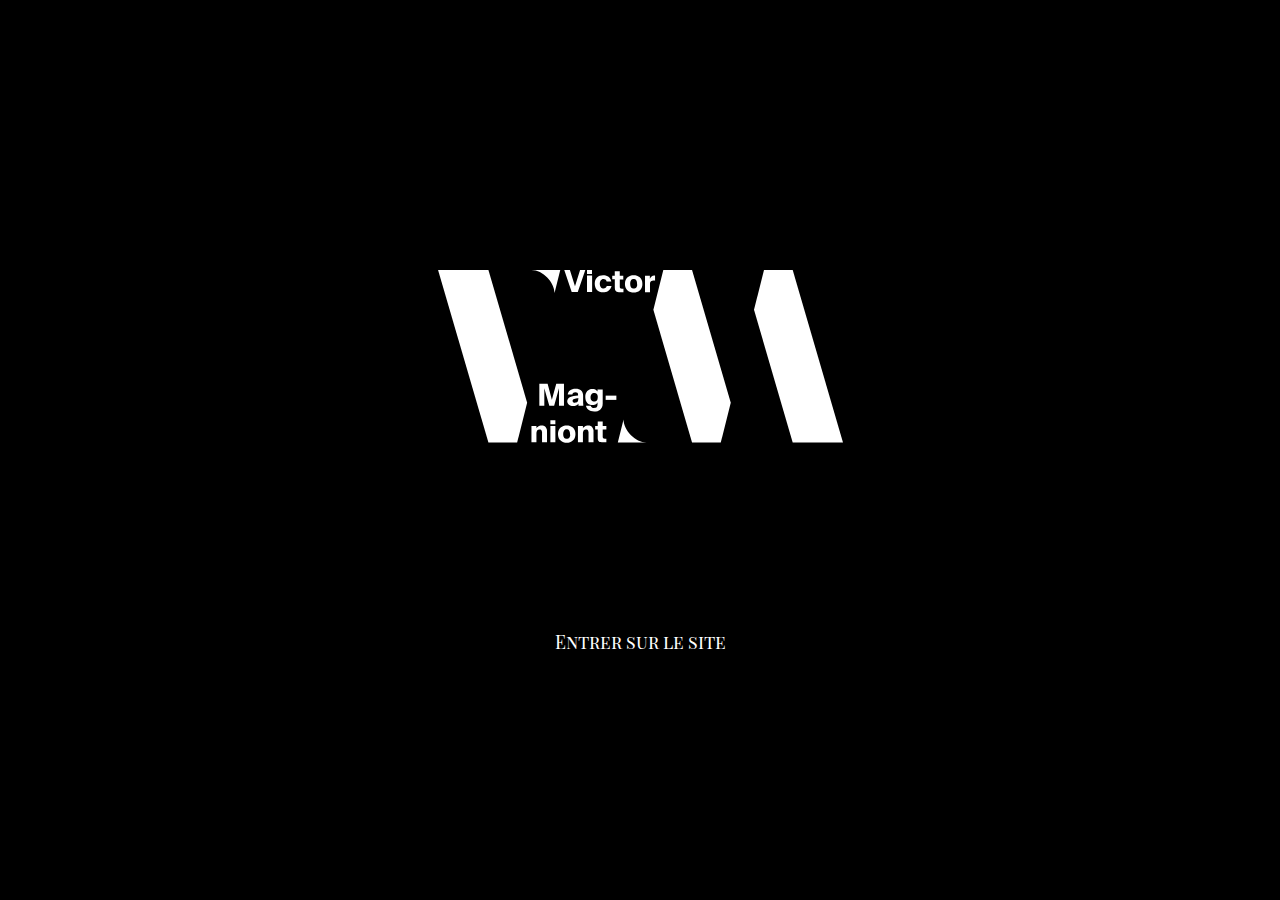
==== index.html @ f8dacf34 "FIrst summit" ====
<!DOCTYPE html>
<html>

  <head>
    <meta charset="UTF-8" />
    <title>Victor Magniont</title>
    <link rel="stylesheet" href="styles/main.css" />
    <link rel="stylesheet" href="styles/typo.css" />
    <link rel="stylesheet" href="styles/animation.css" />
    <link href="https://fonts.googleapis.com/css?family=Chivo:700" rel="stylesheet">
    <link href="https://fonts.googleapis.com/css?family=Playfair+Display+SC" rel="stylesheet">
  </head>

<body id=homebody>

  <svg version="1.1" id="logoanimate" xmlns="http://www.w3.org/2000/svg" xmlns:xlink="http://www.w3.org/1999/xlink" x="0px"
  	 y="0px" viewBox="0 72.5 960 409.4" style="enable-background:new 0 72.5 960 409.4;" xml:space="preserve">
  <style type="text/css">
  	.st0{fill:#FFFFFF;}
  </style>
  <g id="text">
  	<g id="XMLID_162_">
  		<g id="XMLID_38_">
  			<path id="XMLID_41_" class="st0" d="M336.8,72.5l-12.1,38.4l-12.1-38.4h-13.3l17.6,52.2h14.4l17.9-52.2H336.8z"/>
  			<path id="XMLID_45_" class="st0" d="M353.2,72.5v9.5h11.8v-9.5H353.2z M353.2,85.8v38.9h12.1V85.8H353.2z"/>
  			<path id="XMLID_58_" class="st0" d="M400,110.3c-0.6,1.7-1.2,3.2-2.6,4.3s-3.2,1.7-5.2,1.7c-1.2,0-2-0.3-3.2-0.6
  				c-1.2-0.3-2-1.2-2.6-2c-0.9-0.9-1.4-2-2-3.5c-0.6-1.4-0.9-3.2-0.9-5.2c0-2,0.3-3.8,0.9-5.2c0.6-1.4,1.2-2.6,2-3.5
  				c0.9-0.9,1.7-1.4,2.6-2c0.9-0.3,2-0.6,3.2-0.6c1.7,0,3.2,0.6,4.6,1.4c1.4,0.9,2.3,2.6,2.9,4.9h11c-0.6-2.9-1.4-5.5-2.9-7.2
  				c-1.4-2-2.9-3.5-4.6-4.6c-1.7-1.2-3.8-2-5.8-2.6s-4-0.9-6.1-0.9c-2.9,0-5.5,0.6-8.1,1.4c-2.3,0.9-4.6,2.3-6.3,4
  				c-1.7,1.7-3.2,4-4,6.3c-0.9,2.6-1.4,5.2-1.4,8.4c0,3.2,0.6,5.8,1.4,8.4c0.9,2.6,2,4.6,3.8,6.6c1.7,1.7,3.8,3.2,6.3,4.3
  				c2.6,0.9,5.2,1.4,8.4,1.4c2,0,4-0.3,6.1-0.9s4-1.4,5.8-2.6c1.7-1.2,3.5-2.9,4.9-4.6c1.4-2,2.3-4.3,3.2-7.2H400V110.3z"/>
  			<path id="XMLID_60_" class="st0" d="M439.2,94.5v-8.4h-8.4V75.4H419v10.7H413v8.4h6.1v19.6c0,2.3,0.3,4,0.6,5.5
  				c0.3,1.4,1.2,2.6,2.3,3.5c0.9,0.9,2.3,1.4,4,1.7c1.7,0.3,3.8,0.6,6.1,0.6h7.5v-8.7h-3.5c-2,0-3.5-0.3-4-0.9
  				c-0.9-0.6-1.2-1.7-1.2-3.5V95.1h8.4V94.5z"/>
  			<path id="XMLID_62_" class="st0" d="M482.8,96.2c-1.2-2.6-2.6-4.6-4.6-6.3c-2-1.7-4-2.9-6.6-3.8c-2.6-0.9-5.2-1.2-7.8-1.2
  				c-2.6,0-5.2,0.3-7.8,1.2c-2.6,0.9-4.6,2-6.6,3.8c-2,1.7-3.5,3.8-4.6,6.3c-1.2,2.6-1.7,5.5-1.7,9.2c0,3.5,0.6,6.6,1.7,9.2
  				c1.2,2.6,2.6,4.6,4.6,6.3c2,1.7,4,2.9,6.6,3.8s5.2,1.2,7.8,1.2c2.6,0,5.2-0.3,7.8-1.2c2.6-0.9,4.6-2,6.6-3.8
  				c2-1.7,3.5-3.8,4.6-6.3c1.2-2.6,1.7-5.5,1.7-9.2S483.9,98.5,482.8,96.2z M471.8,110.3c-0.6,1.4-0.9,2.6-1.7,3.5
  				c-0.9,0.9-1.7,1.4-2.6,2c-1.2,0.3-2.3,0.6-3.5,0.6c-1.2,0-2.3-0.3-3.5-0.6c-1.2-0.3-2-1.2-2.6-2c-0.9-0.9-1.4-2-1.7-3.5
  				c-0.3-1.4-0.6-3.2-0.6-5.2c0-2,0.3-3.8,0.6-5.2c0.6-1.4,1.2-2.6,1.7-3.5c0.6-0.9,1.7-1.4,2.6-2c1.2-0.3,2-0.6,3.2-0.6
  				c1.2,0,2.3,0.3,3.2,0.6c1.2,0.3,2,0.9,2.6,2c0.6,1.2,1.4,2,1.7,3.5c0.3,1.4,0.6,3.2,0.6,5.2C472.4,107.2,472.1,108.9,471.8,110.3
  				z"/>
  			<path id="XMLID_65_" class="st0" d="M513.7,85.5h-0.9c-2.9,0-4.9,0.9-6.6,2.3c-1.7,1.4-2.9,3.2-4,5.5v-7.2h-11.5v38.9h11.8v-19.6
  				c0-3.2,0.9-5.2,2.3-6.3c1.4-1.2,3.8-1.7,6.6-1.7c0.6,0,1.2,0,1.4,0c0.6,0,1.2,0,1.7,0.3V86.1C514.2,85.5,514,85.5,513.7,85.5z"/>
  		</g>
  		<g id="XMLID_48_">
  			<path id="XMLID_49_" class="st0" d="M280.3,342.3l-10.4,37.5l-10.1-37.5h-19.6v52.2H252v-41.8l11.8,41.8h11.5l11.5-41.8v41.8
  				h11.8v-52.2H280.3z"/>
  			<path id="XMLID_68_" class="st0" d="M344.3,391.4c0-1.2-0.3-2.6-0.3-4s0-2.9,0-4.3v-4v-8.4c0-2.9-0.3-5.5-1.2-7.5
  				c-0.9-2-1.7-3.8-3.5-5.2c-1.4-1.4-3.5-2.3-5.5-2.9c-2.3-0.6-4.6-0.9-7.5-0.9c-2.9,0-5.5,0.3-7.8,1.2c-2.3,0.9-4.3,1.7-5.8,2.9
  				c-1.7,1.2-2.9,2.9-3.8,4.3c-0.9,1.7-1.4,3.5-1.4,5.2h11c0.3-1.7,0.9-3.2,2.3-4.3c1.2-0.9,2.9-1.4,4.6-1.4c2.3,0,3.8,0.6,4.9,1.4
  				c1.2,0.9,1.7,2.6,1.7,4.9v1.4c-3.8,0.3-7.2,0.9-10.4,1.2c-3.2,0.6-5.8,1.4-8.1,2.6c-2.3,1.2-4,2.3-5.2,4c-1.2,1.7-2,3.8-2,6.1
  				c0,1.7,0.3,3.5,1.2,4.6c0.6,1.4,1.7,2.6,2.9,3.5c1.2,0.9,2.6,1.7,4.3,2.3c1.7,0.6,3.5,0.9,5.2,0.9c2.9,0,5.2-0.3,7.5-1.2
  				c2.3-0.9,4-2.3,5.5-4.3v4.6h11.5C344.6,393.7,344.3,392.5,344.3,391.4z M332.5,378.1c0,1.7-0.3,3.2-0.6,4.3
  				c-0.3,1.2-1.2,2-1.7,2.9c-0.9,0.6-1.7,1.2-2.6,1.4c-0.9,0.3-2,0.3-3.2,0.3c-1.4,0-2.9-0.3-4-1.2c-1.2-0.9-1.4-1.7-1.4-3.2
  				c0-0.9,0.3-1.7,0.9-2.6c0.6-0.6,1.7-1.2,2.9-1.7c1.2-0.6,2.6-0.9,4.3-1.2c1.7-0.3,3.8-0.6,5.8-0.6v1.4H332.5z"/>
  			<path id="XMLID_71_" class="st0" d="M378.1,355.6v5.2c-0.6-1.2-1.4-2-2.3-2.9c-0.9-0.9-2-1.4-2.9-2c-1.2-0.6-2.3-0.9-3.5-1.2
  				c-1.2-0.3-2.3-0.3-3.2-0.3c-2.6,0-4.9,0.3-6.9,1.2c-2,0.9-3.8,2-5.5,3.8c-1.4,1.7-2.6,3.8-3.5,6.1c-0.9,2.3-1.2,5.2-1.2,8.1
  				c0,2.9,0.6,5.8,1.2,8.1c0.9,2.3,2,4.3,3.5,6.1c1.4,1.7,3.2,2.9,5.5,3.8c2,0.9,4.3,1.2,6.9,1.2c1.2,0,2.3,0,3.2-0.3
  				c1.2-0.3,2.3-0.6,3.5-1.2c1.2-0.6,2-1.2,2.9-2c0.9-0.9,1.7-1.7,2.3-2.6v4.6c0,2.6-0.6,4.6-1.7,6.1c-1.2,1.4-3.5,2-6.3,2
  				c-2.3,0-4-0.3-5.2-1.2c-1.4-0.9-2.3-2-2.9-3.8h-11.3c0.3,1.7,0.9,3.5,2,5.2c1.2,1.7,2.3,3.2,4,4.3c1.7,1.2,3.8,2.3,5.8,2.9
  				c2,0.6,4.9,1.2,7.8,1.2c2.6,0,5.2-0.3,7.8-0.9c2.3-0.6,4.6-1.7,6.3-3.2c1.7-1.4,3.2-3.5,4.3-5.8c1.2-2.3,1.7-5.5,1.7-8.9v-33.5
  				L378.1,355.6L378.1,355.6z M378.1,378.7c-0.6,1.2-1.2,2.3-1.7,3.2c-0.9,0.9-1.7,1.4-2.6,1.7c-1.2,0.3-2.3,0.6-3.5,0.6
  				c-1.2,0-2.3-0.3-3.5-0.6c-1.2-0.3-2-0.9-2.6-1.7c-0.9-0.9-1.4-2-2-3.2c-0.6-1.2-0.6-2.9-0.6-4.6c0-1.7,0.3-3.2,0.6-4.3
  				c0.6-1.2,1.2-2.3,2-3.2c0.9-0.9,1.7-1.4,2.6-1.7c1.2-0.3,2.3-0.6,3.5-0.6c1.2,0,2.3,0.3,3.5,0.6c1.2,0.3,2,0.9,2.6,1.7
  				c0.9,0.9,1.4,1.7,1.7,2.9c0.6,1.2,0.6,2.9,0.6,4.9C378.6,375.8,378.3,377.2,378.1,378.7z"/>
  			<path id="XMLID_74_" class="st0" d="M397.4,370.3v10.1h25.4v-10.1H397.4z"/>
  			<path id="XMLID_76_" class="st0" d="M258,450.8c-0.6-2-1.2-3.8-2.3-5.2s-2.3-2.3-4-3.2c-1.7-0.9-3.8-1.2-6.3-1.2
  				c-1.4,0-2.9,0.3-4.3,0.6c-1.2,0.3-2.3,0.9-3.5,1.4c-0.9,0.6-2,1.2-2.6,2c-0.6,0.9-1.4,1.4-1.7,2.3v-5.2h-11.8v38.7h11.8v-19.9
  				c0-3.8,0.6-6.3,1.7-8.1c1.2-1.7,2.9-2.6,5.5-2.6c1.4,0,2.6,0.3,3.5,0.9c0.9,0.6,1.4,1.2,1.7,2.3c0.3,0.9,0.6,2,0.9,3.2
  				c0,1.2,0,2.6,0,4v20.2h11.8v-23.4C258.6,455.1,258.3,452.8,258,450.8z"/>
  			<path id="XMLID_88_" class="st0" d="M266.4,428.9v9.5h11.8v-9.5H266.4z M266.4,442.1v38.7h11.8v-38.7H266.4z"/>
  			<path id="XMLID_91_" class="st0" d="M324.1,452.2c-1.2-2.6-2.6-4.6-4.6-6.3c-2-1.7-4-2.9-6.6-3.8s-5.2-1.2-7.8-1.2
  				c-2.6,0-5.2,0.3-7.8,1.2c-2.6,0.9-4.6,2-6.6,3.8c-2,1.7-3.5,3.8-4.6,6.3c-1.2,2.6-1.7,5.5-1.7,9.2c0,3.5,0.6,6.6,1.7,9.2
  				c1.2,2.6,2.6,4.6,4.6,6.3c2,1.7,4,2.9,6.6,3.8c2.6,0.9,5.2,1.2,7.8,1.2c2.6,0,5.2-0.3,7.8-1.2c2.6-0.9,4.6-2,6.6-3.8
  				c2-1.7,3.5-3.8,4.6-6.3c1.2-2.6,1.7-5.5,1.7-9.2C325.8,458,325.3,454.8,324.1,452.2z M312.9,466.7c-0.6,1.4-0.9,2.6-1.7,3.5
  				s-1.7,1.4-2.6,2c-1.2,0.3-2.3,0.6-3.5,0.6c-1.2,0-2.3-0.3-3.5-0.6c-1.2-0.3-2-1.2-2.6-2c-0.6-0.9-1.4-2-1.7-3.5s-0.6-3.2-0.6-5.2
  				c0-2,0.3-3.8,0.6-5.2c0.6-1.4,1.2-2.6,1.7-3.5c0.6-0.9,1.7-1.4,2.6-2c1.2-0.3,2-0.6,3.2-0.6s2.3,0.3,3.2,0.6c1.2,0.3,2,1.2,2.6,2
  				c0.6,0.9,1.4,2,1.7,3.5c0.3,1.4,0.6,3.2,0.6,5.2C313.7,463.5,313.4,465.2,312.9,466.7z"/>
  			<path id="XMLID_94_" class="st0" d="M368.2,450.8c-0.6-2-1.2-3.8-2.3-5.2s-2.3-2.3-4-3.2c-1.7-0.9-3.8-1.2-6.3-1.2
  				c-1.4,0-2.9,0.3-4.3,0.6c-1.4,0.3-2.3,0.9-3.5,1.4c-0.9,0.6-2,1.2-2.6,2c-0.9,0.9-1.4,1.4-1.7,2.3v-5.2h-11.8v38.7h11.8v-19.9
  				c0-3.8,0.6-6.3,1.7-8.1c1.2-1.7,2.9-2.6,5.5-2.6c1.4,0,2.6,0.3,3.5,0.9c0.9,0.6,1.4,1.2,1.7,2.3c0.3,0.9,0.6,2,0.9,3.2
  				c0,1.2,0,2.6,0,4v20.2h11.8v-23.4C368.8,455.1,368.8,452.8,368.2,450.8z"/>
  			<path id="XMLID_134_" class="st0" d="M399.1,450.5v-8.4h-8.7v-10.7h-11.8v10.7h-6.1v8.4h6.1v19.6c0,2.3,0.3,4,0.6,5.5
  				s1.2,2.6,2.3,3.2c0.9,0.9,2.3,1.4,4,1.7c1.7,0.3,3.8,0.6,6.1,0.6h7.5v-8.7h-3.5c-2,0-3.5-0.3-4-0.9c-0.6-0.6-1.2-1.7-1.2-3.5
  				v-17.3h8.7V450.5z"/>
  		</g>
  	</g>
  </g>
  <g id="magniont">
  	<path id="XMLID_54_" class="st0" d="M426.2,481.4l13.6-54.5c0,25.1,27.7,54.5,54.5,54.5H426.2z"/>
  	<polygon id="XMLID_52_" class="st0" points="694,387 670.3,481.4 602.2,481.4 510.5,166.9 510.5,166.9 534.1,72.5 602.2,72.5 	"/>
  	<polygon id="XMLID_50_" class="st0" points="749.1,166.9 749.1,166.9 772.8,72.5 840.8,72.5 960,481.4 840.8,481.4 	"/>
  </g>
  <g id="victor">
  	<path id="XMLID_55_" class="st0" d="M289.8,72.5l-13.6,54.5c0-25.1-27.7-54.5-54.5-54.5H289.8z"/>
  	<polygon id="XMLID_53_" class="st0" points="211.3,387 211.3,387 187.6,481.4 119.5,481.4 0.1,72.5 119.5,72.5 	"/>
  </g>
  </svg>

<a href="hello.html"
<p id=enter> Entrer sur le site </p>
</a>
</body>

</html>
---- styles/main.css ----
body{
  margin: 0
}

/*index*/

#homebody{
  background-color: black;
}

#logoanimate{
  position: absolute;
  top: 30vh;
  width : 45vh

}

/*header*/

header{
  top: 20px;
  display: grid;
  height: 100px;
  width: 100vw;
  position: fixed;
  grid-template-columns: 10% 10vw auto 10%;

}
#menu{
  display: flex;
grid-column: 3 / 3;
justify-content: space-between;
align-self: center;

}

/*this is the container of the logo*/
#alogo{
  grid-area: 1 / 2 / 1 / 1;
  display: flex;
  justify-content: center;
 padding: 10px;
 margin-left: 20px
}

#logo{
width: 8vw;
 align-self: center;
 justify-self: center

}

.menuactiv{
  flex-grow: 1
}



/*main*/

#main{
  margin-left: 10%;
  margin-right: 10%;
  margin-top: 100px;
  display: grid;
  grid-template-columns: 33% 33% 33%;
  grid-template-rows: 18vh 18vh 18vh 18vh 18vh
}

#hello{
  grid-area: 1 / 1 / 1 / 1;
  align-self: end;
  justify-self: start
}
#presentationtext{
  grid-area: 2 / 2 / 3 / column-end
}

#html5{
  grid-area: 5 / 3 / 5 / 3;
  justify-self:right
}

.photo{
  background-image: url("1.jpg");
  background-size: cover;
  grid-area: 4 / 1 / end 5 / 3 ;
}
---- styles/typo.css ----
p {
    -webkit-margin-before: 0;
    -webkit-margin-after: 0;
    -webkit-margin-start: 0px;
    -webkit-margin-end: 0px;
}


header{
  font-family: 'Chivo', sans-serif;
}

a:-webkit-any-link {
  text-decoration: none;
  color: black
}

.menuactiv{
  font-family: 'Chivo', sans-serif;
  text-decoration: underline;
}
.menuinactiv{
  font-family: 'Chivo', sans-serif;
}


.title{
  font-family: 'Chivo', sans-serif;
  font-size: 8vw;
  margin: none
}

.contenttext{
  font-family: 'Playfair Display SC', serif;
  font-size: 25px;
  line-height: 35px;
  z-index: 1
}

.html5{
  font-family: 'Chivo', sans-serif;
  text-decoration: underline;
}

a:hover{
  text-decoration: underline;
  color: blue
}

#homebody{
  display: flex;
  justify-content: center;
}
#enter{
  font-size: 2vh;
  color: white;
  font-family: 'Playfair Display SC', serif;
  top: 70%;
  position: absolute;

}
---- styles/animation.css ----
@-webkit-keyframes animationv{

  0% {
      transform: translateX(50px);
      opacity: 0;
      }
      20% {
          transform: translateX(50px);
          opacity: 0;
          }
          70% {
              transform: translateX(50px);
              opacity: 1;
              }

  80% {
          transform: translateX(50px);
          }

      100% {
        transform: translateX(0px);
      }
}
@keyframes animationv{

  0% {
      transform: translateX(50px);
      opacity: 0;
      }
      20% {
          transform: translateX(50px);
          opacity: 0;
          }
          70% {
              transform: translateX(50px);
              opacity: 1;
              }

  80% {
          transform: translateX(50px);
          }

      100% {
        transform: translateX(0px);
      }
}



#victor{
-webkit-animation: animationv 4s;
animation: animationv 4s;
}

@-webkit-keyframes animationtext{

  0% { opacity: 0 }
  90% { opacity: 0 }
  100% { opacity: 1 }
}
@keyframes animationtext{

  0% { opacity: 0 }
  90% { opacity: 0 }
  100% { opacity: 1 }
}


#text{
-webkit-animation: animationtext 4s;
animation: animationtext 4s
}

@-webkit-keyframes animationm{

  0% {
      transform: translateX(-50px);
        opacity: 0;
      }
      20% {
          transform: translateX(-50px);
          opacity: 0;
          }
          70% {
              transform: translateX(-50px);
              opacity: 1;
              }
      80% {
          transform: translateX(-50px);
          }

      100% {
        transform: translateX(0px);
      }
}
@keyframes animationm{

  0% {
      transform: translateX(-50px);
        opacity: 0;
      }
      20% {
          transform: translateX(-50px);
          opacity: 0;
          }
          70% {
              transform: translateX(-50px);
              opacity: 1;
              }
      80% {
          transform: translateX(-50px);
          }

      100% {
        transform: translateX(0px);
      }
}



#magniont{
-webkit-animation: animationm 4s;
animation: animationm 4s
}

@-webkit-keyframes animationentrer{
  0%{
    opacity: 0
  }
  90%{
    opacity: 0
  }
  100%{
    opacity: 1
  }
}
@keyframes animationentrer{
  0%{
    opacity: 0
  }
  90%{
    opacity: 0
  }
  100%{
    opacity: 1
  }
}

#enter{
  -webkit-animation: animationentrer 5s;

  animation: animationentrer 5s
}

@keyframes pulse {
  0% {
    color: black;
  }
  50% {
    color: white;
  }
  100% {
    color: black;
  }
}
.html5{
  animation: pulse 2s infinite;

}
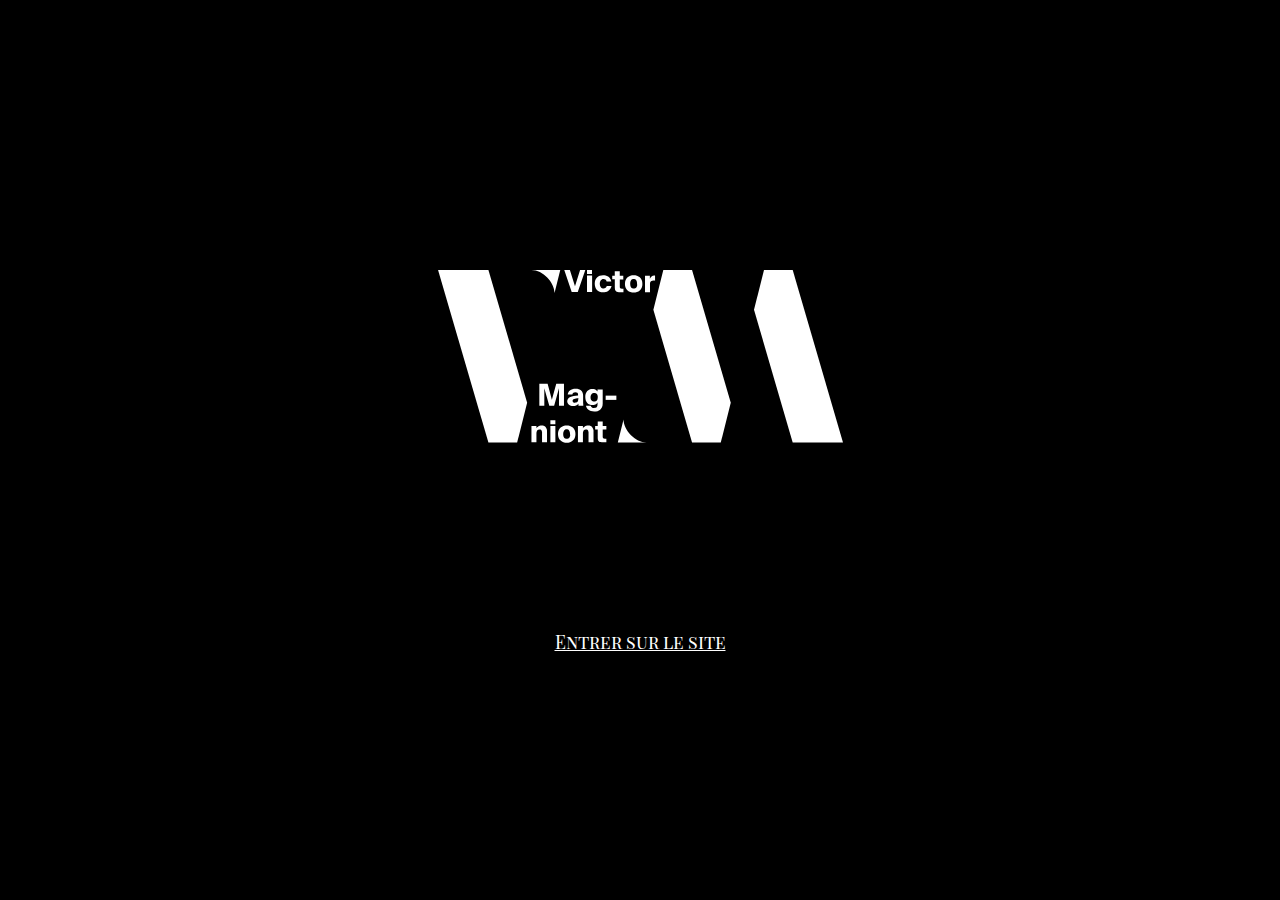
==== commit 0d793401: "fucking commit" ====
--- a/index.html
+++ b/index.html
@@ -2,11 +2,16 @@
 <html>
 
   <head>
+    <link rel="icon" type="image/png" href="images/logo-01.png" />
+
     <meta charset="UTF-8" />
     <title>Victor Magniont</title>
+    <meta name="description" content="Portfolio en ligne de design graphique" />
     <link rel="stylesheet" href="styles/main.css" />
     <link rel="stylesheet" href="styles/typo.css" />
     <link rel="stylesheet" href="styles/animation.css" />
+    <link rel="stylesheet" href="styles/photos.css">
+
     <link href="https://fonts.googleapis.com/css?family=Chivo:700" rel="stylesheet">
     <link href="https://fonts.googleapis.com/css?family=Playfair+Display+SC" rel="stylesheet">
   </head>
--- a/styles/main.css
+++ b/styles/main.css
@@ -1,88 +1,220 @@
-body{
+    body{
   margin: 0
 }
 
 /*index*/
 
-#homebody{
-  background-color: black;
+    ::-moz-selection {
+      color: black;
+      background: yellow;
+      opacity: 1
+    }
+
+    ::selection {
+      color: black;
+      background: yellow;
+      opacity: 1
+    }
+
+    #homebody{
+      background-color: black;
+    }
+
+    #logoanimate{
+      position: absolute;
+      top: 30vh;
+      width : 45vh
+    }
+
+/*header*/
+
+    .norm{
+      top: 0;
+      display: grid;
+      height: 100px;
+      width: 100vw;
+      position: fixed;
+      grid-template-columns: 10% 26vw auto 10%;
+      grid-column-gap: 10px;
+      grid-row-gap: 10px;
+    }
+
+    #alogo{
+      grid-area: 1 / 2 / 2 / 3;
+      display: flex
+    }
+
+    #logo{
+      width: 100px
+    }
+
+    #menu{
+      display: flex;
+      grid-column: 3 / 3;
+      justify-content: space-between;
+      align-self: center;
+      }
+
+    .side{
+      position: fixed;
+      z-index: 2;
+      display: none;
+    }
+
+    #mySidebar {
+      z-index: 100;
+      position: fixed;
+      background-color: white;
+      box-shadow: 0px 0px 8px 0px rgba(0,0,0,0.12),0px 8px 8px 0px rgba(0,0,0,0.24);}
+    }
+
+    #logomobile{
+      width: 75px;
+      margin: none;
+      align-self: center;
+      jusify-self:center
+    }
+
+    .menuactiv{
+      flex-grow: 1
+    }
+
+    .headermobile{
+      display: none;
+    }
+
+    #logomobile{
+      width: 80px
+    }
+
+
+/*main*/
+
+    #main{
+  display: grid;
+  grid-template-columns: auto 26vw 26vw 26vw auto;
+  grid-template-rows: 130px auto auto auto auto auto 100px;
+  grid-column-gap: 10px;
+  grid-row-gap: 10px;
+  width: 100%;
+  height: 100vh;
+
 }
-
-#logoanimate{
-  position: absolute;
-  top: 30vh;
-  width : 45vh
+#mainw{
+display: grid;
+grid-template-columns: auto 26vw 26vw 26vw auto;
+grid-template-rows: 130px auto auto auto auto auto auto auto auto 100px;
+grid-column-gap: 10px;
+grid-row-gap: 10px;
+width: 100%;
+height: 130vh;
 
 }
 
-/*header*/
-
-header{
-  top: 20px;
-  display: grid;
-  height: 100px;
-  width: 100vw;
-  position: fixed;
-  grid-template-columns: 10% 10vw auto 10%;
-
-}
-#menu{
-  display: flex;
-grid-column: 3 / 3;
-justify-content: space-between;
-align-self: center;
-
-}
-
-/*this is the container of the logo*/
-#alogo{
-  grid-area: 1 / 2 / 1 / 1;
-  display: flex;
-  justify-content: center;
- padding: 10px;
- margin-left: 20px
-}
-
-#logo{
-width: 8vw;
- align-self: center;
- justify-self: center
-
-}
-
-.menuactiv{
-  flex-grow: 1
-}
-
-
-
-/*main*/
-
-#main{
-  margin-left: 10%;
-  margin-right: 10%;
-  margin-top: 100px;
-  display: grid;
-  grid-template-columns: 33% 33% 33%;
-  grid-template-rows: 18vh 18vh 18vh 18vh 18vh
-}
-
-#hello{
-  grid-area: 1 / 1 / 1 / 1;
-  align-self: end;
-  justify-self: start
-}
-#presentationtext{
-  grid-area: 2 / 2 / 3 / column-end
-}
-
-#html5{
-  grid-area: 5 / 3 / 5 / 3;
-  justify-self:right
-}
-
-.photo{
-  background-image: url("1.jpg");
-  background-size: cover;
-  grid-area: 4 / 1 / end 5 / 3 ;
-}
+/*titles*/
+
+    #curri{
+      grid-area: 2 / 2 / 3 / 5;
+      text-align: center;
+    }
+
+    #hello{
+      grid-area: 2 / 2 / 3 / 3;
+      align-self: end;
+      line-height: 100px
+    }
+
+    #contacts{
+      grid-area: 2 / 3 / 4 / 5;
+      font-size: 120px;
+      align-self :  center;
+      text-align : right
+    }
+
+    #thisis{
+      grid-area: 2 / 2 / 3 / 4;
+      text-align: left;
+      font-size: 7em;
+      line-height: normal;
+      align-self: center;
+    }
+
+    #titlework{
+      grid-area: 2 / 2 / 3 / 7
+    }
+
+
+/*textes*/
+
+
+    #presentationtext{
+      grid-area: 3 / 3 / 5 / 5;
+      width: 100%
+
+    }
+
+    #html5{
+      grid-area: 6 / 4 / 6 / 5;
+      justify-self:right;
+      width: auto;
+    }
+
+    #contacttext{
+      grid-area: 4 / 4 / 6 / 5
+    }
+
+    #infos{
+      grid-area: 5 / 2 / 6 / 3
+    }
+
+    #cvtext{
+      grid-area: 3 / 2 / end / 5;
+    }
+
+    .worktext{
+      grid-area: 3 / 2 / 5 / 4;
+    }
+
+/*work links*/
+
+    .aw{
+      background-color: black;
+      color: white;
+      opacity: 0;
+      display: flex;
+      justify-content: center;
+      align-items: center;
+    }
+
+    .aw:hover{
+      opacity: 0.8;
+      transition: 0.2s;
+    }
+
+    #aw1{
+      grid-area:3 / 2 / 5 / 3;
+    }
+    #aw2{
+      grid-area: 3 / 3 / 5 / 4 ;
+    }
+    #aw3{
+      grid-area: 3 / 4 / 5 / 5 ;
+    }
+    #aw4{
+      grid-area: 5 / 2 / 7 / 3 ;
+    }
+    #aw5{
+      grid-area: 5 / 3 / 7 / 4 ;
+    }
+
+   #cssslide{
+     grid-area: 2 / 7 / 2 / 2;
+     padding-bottom: 200px
+   }
+
+   #textwork{
+     grid-area: 2 / 2 / 3 / 3;
+     font-family: 'Playfair Display SC', serif;
+     font-size: 30px;
+     align-self: center;
+   }
--- a/styles/typo.css
+++ b/styles/typo.css
@@ -4,7 +4,6 @@
     -webkit-margin-start: 0px;
     -webkit-margin-end: 0px;
 }
-
 
 header{
   font-family: 'Chivo', sans-serif;
@@ -23,39 +22,96 @@
   font-family: 'Chivo', sans-serif;
 }
 
-
 .title{
   font-family: 'Chivo', sans-serif;
-  font-size: 8vw;
-  margin: none
+  font-size: 130px;
+  margin: none;
+  line-height: 140px
+}
+
+.html5 .title:hover{
+animation: none
 }
 
 .contenttext{
   font-family: 'Playfair Display SC', serif;
-  font-size: 25px;
-  line-height: 35px;
-  z-index: 1
+  font-size: 1.6vw;
+  line-height: 2.5vw;
+  z-index: 1;
 }
 
 .html5{
   font-family: 'Chivo', sans-serif;
   text-decoration: underline;
+  font-size: 0.7em;
 }
 
-a:hover{
-  text-decoration: underline;
-  color: blue
+a.amenu:hover{
+  text-decoration: line-through;
+  transition: 0.3s
 }
 
 #homebody{
   display: flex;
   justify-content: center;
 }
+
 #enter{
   font-size: 2vh;
   color: white;
   font-family: 'Playfair Display SC', serif;
   top: 70%;
   position: absolute;
+}
+
+.infos{
+  font-size: 3vw;
+  align-self: end;
+  text-decoration: underline;
+}
+
+#curri{
+  font-size: 5vw;
+  line-height: normal;
+}
+
+#cvtext{
+text-align: center;
+}
+
+strong{
+  font-family: 'Chivo', sans-serif;
 
 }
+.blackw{
+  font-family: 'Playfair Display SC', serif;
+color: white;
+}
+
+#enter{
+  text-decoration: underline;
+}
+#enter:hover{
+  text-decoration: none;
+  color:yellow;
+  transition:0.4s
+}
+#titlework{
+font-size: 30px;
+text-align: left;
+}
+
+.worktext{
+  font-family: 'Playfair Display SC', serif;
+  font-size: 1.6vw;
+  line-height: 2.2vw;
+
+}
+#spantext{
+  font-size: 30px;
+  font-family: 'Playfair Display SC', serif;
+  color: black;
+background-color: rgba(255, 255, 255, 0.7);
+ font-weight: lighter;
+
+}
--- a/styles/animation.css
+++ b/styles/animation.css
@@ -1,20 +1,20 @@
 @-webkit-keyframes animationv{
 
   0% {
-      transform: translateX(50px);
+      transform: translateX(60px);
       opacity: 0;
       }
       20% {
-          transform: translateX(50px);
+          transform: translateX(60px);
           opacity: 0;
           }
           70% {
-              transform: translateX(50px);
+              transform: translateX(60px);
               opacity: 1;
               }
 
   80% {
-          transform: translateX(50px);
+          transform: translateX(60px);
           }
 
       100% {
@@ -24,20 +24,20 @@
 @keyframes animationv{
 
   0% {
-      transform: translateX(50px);
+      transform: translateX(60px);
       opacity: 0;
       }
       20% {
-          transform: translateX(50px);
+          transform: translateX(60px);
           opacity: 0;
           }
           70% {
-              transform: translateX(50px);
+              transform: translateX(60px);
               opacity: 1;
               }
 
   80% {
-          transform: translateX(50px);
+          transform: translateX(60px);
           }
 
       100% {
@@ -74,19 +74,19 @@
 @-webkit-keyframes animationm{
 
   0% {
-      transform: translateX(-50px);
+      transform: translateX(-60px);
         opacity: 0;
       }
       20% {
-          transform: translateX(-50px);
+          transform: translateX(-60px);
           opacity: 0;
           }
           70% {
-              transform: translateX(-50px);
+              transform: translateX(-60px);
               opacity: 1;
               }
       80% {
-          transform: translateX(-50px);
+          transform: translateX(-60px);
           }
 
       100% {
@@ -96,19 +96,19 @@
 @keyframes animationm{
 
   0% {
-      transform: translateX(-50px);
+      transform: translateX(-60px);
         opacity: 0;
       }
       20% {
-          transform: translateX(-50px);
+          transform: translateX(-60px);
           opacity: 0;
           }
           70% {
-              transform: translateX(-50px);
+              transform: translateX(-60px);
               opacity: 1;
               }
       80% {
-          transform: translateX(-50px);
+          transform: translateX(-60px);
           }
 
       100% {
@@ -163,7 +163,7 @@
     color: black;
   }
 }
-.html5{
+.java{
   animation: pulse 2s infinite;
 
 }
--- a/styles/photos.css
+++ b/styles/photos.css
@@ -0,0 +1,316 @@
+/**photos of contact, hello and cv pages**/
+#photo1{
+  background-image: url("images/1.jpg");
+  background-size: cover;
+  grid-area: 5 / 2 / end / 4 ;
+}
+
+#photo2{
+  background-image: url("images/2.jpg");
+  background-size: cover;
+  grid-area: 3 / 1 / 5 / 3 ;
+}
+
+#photo3{
+  background-image: url("images/3.jpg");
+  background-size: cover;
+  grid-area: 3 / 1 / 7 / 2 ;
+}
+
+#photo4{
+  background-image: url("images/3.jpg");
+  background-size: cover;
+  grid-area: 2 / 5 / 7 / 6 ;
+}
+
+/**photos of the work page**/
+
+#photow1{
+  background-image: url("images/w1.jpg");
+  background-size: cover;
+  grid-area:3 / 2 / 5 / 3;
+  background-position: center;
+
+}
+#photow2{
+  background-image: url("images/w2.jpg");
+  background-size: cover;
+  grid-area: 3 / 3 / 5 / 4 ;
+  background-position: center;
+
+}
+#photow3{
+  background-image: url("images/w3.jpg");
+  background-size: cover;
+  grid-area: 3 / 4 / 5 / 5 ;  background-position: center;
+
+}
+#photow4{
+  background-image: url("images/w4.jpg");
+  background-size: cover;
+  grid-area: 5 / 2 / 7 / 3 ;  background-position: center;
+}
+#photow5{
+  background-image: url("images/w5.jpg");
+  background-size: cover;
+  background-position: center;  background-position: center;
+  grid-area: 5 / 3 / 7 / 4 ;
+}
+.imgwork{
+  background-size: contain;
+  background-repeat: no-repeat;
+  background-position: center;
+}
+/**photos of works**/
+
+
+/**Alpha Wann**/
+
+#awork1{
+  grid-area: 3 / 4 / 4 / 5;
+  background-image: url("images/alpha/1.svg");
+}
+#awork2{
+  grid-area: 4 / 4 / 5 / 5;
+  background-image: url("images/alpha/2.svg");
+
+}
+#awork3{
+  grid-area: 5 / 1 / 7 / 4;
+  background-image: url("images/alpha/3.jpg");
+background-size: cover;
+min-height: 500px
+}
+#awork4{
+  grid-area: 6 / 4 / 7 / 7;
+  background-image: url("images/alpha/4.jpg");
+  background-size: cover;
+  min-height: 250px
+}
+#awork5{
+  grid-area: 7 / 2 / 8 / 3;
+  background-image: url("images/alpha/5.jpg");
+  background-size: cover;
+  min-height: 250px
+}
+#awork6{
+  grid-area: 7 / 3 / 9 / 5;
+  background-image: url("images/alpha/6.jpg");
+  background-size: cover;
+  min-height: 500px
+}
+#awork7{
+  grid-area: 9 / 1 / 11 / 4;
+  background-image: url("images/alpha/7.jpg");
+  background-size: cover;
+  min-height: 500px
+}
+#awork8{
+  grid-area: 9 / 4 / 10 / 7;
+  background-image: url("images/alpha/8.jpg");
+  background-size: cover;
+  min-height: 250px
+}
+
+/**RUE**/
+#rwork1{
+  grid-area: 3 / 4 / 4 / 5;
+  background-image: url("images/rue/1.svg");
+  min-height: 100px
+
+}
+#rwork2{
+  grid-area: 4 / 4 / 6 / 5;
+  background-image: url("images/rue/2.jpg");
+
+}
+#rwork3{
+  grid-area: 5 / 1 / 7 / 4;
+  background-image: url("images/rue/3.jpg");
+background-size: cover;
+min-height: 500px
+}
+#rwork4{
+  grid-area: 6 / 4 / 7 / 7;
+  background-image: url("images/rue/4.jpg");
+  background-size: cover;
+  min-height: 250px
+}
+#rwork5{
+  grid-area: 7 / 2 / 8 / 3;
+  background-image: url("images/rue/5.jpg");
+  background-size: cover;
+  min-height: 250px
+}
+#rwork6{
+  grid-area: 7 / 3 / 9 / 5;
+  background-image: url("images/rue/6.jpg");
+  background-size: cover;
+  min-height: 500px
+}
+#rwork7{
+  grid-area: 9 / 1 / 11 / 4;
+  background-image: url("images/rue/7.jpg");
+  background-size: cover;
+  min-height: 500px
+}
+#rwork8{
+  grid-area: 9 / 4 / 10 / 7;
+  background-image: url("images/rue/8.jpg");
+  background-size: cover;
+  min-height: 250px
+}
+
+
+/**RUE**/
+#iwork1{
+  grid-area: 3 / 4 / 4 / 5;
+  background-image: url("images/illu/1.jpg");
+  background-size: contain;
+
+}
+#iwork2{
+  grid-area: 4 / 4 / 5 / 5;
+  background-image: url("images/illu/2.jpg");
+  background-size: contain;
+
+
+}
+#iwork3{
+  grid-area: 5 / 1 / 7 / 4;
+  background-image: url("images/illu/3.jpg");
+background-size: contain;
+min-height: 500px
+}
+#iwork4{
+  grid-area: 6 / 4 / 7 / 7;
+  background-image: url("images/illu/4.jpg");
+  background-size: contain;
+  min-height: 500px
+}
+#iwork5{
+  grid-area: 7 / 2 / 8 / 3;
+  background-image: url("images/illu/5.jpg");
+  background-size: contain;
+  min-height: 500px
+}
+#iwork6{
+  grid-area: 7 / 3 / 9 / 5;
+  background-image: url("images/illu/6.jpg");
+  background-size: contain;
+  min-height: 500px
+}
+#iwork7{
+  grid-area: 9 / 1 / 11 / 4;
+  background-image: url("images/illu/7.jpg");
+  background-size: cover;
+  min-height: 500px
+}
+#iwork8{
+  grid-area: 9 / 4 / 10 / 7;
+  background-image: url("images/illu/8.jpg");
+  background-size: cover;
+  min-height: 250px
+}
+
+#pwork1{
+  grid-area: 3 / 4 / 4 / 5;
+  background-image: url("images/panam/1.jpg");
+  background-size: cover;
+  min-height: 100px
+
+}
+#pwork2{
+  grid-area: 5 / 4 / 6 / 5;
+  background-image: url("images/panam/2.jpg");
+  background-size: cover;
+
+}
+#pwork3{
+  grid-area: 5 / 1 / 7 / 4;
+  background-image: url("images/panam/3.jpg");
+background-size: cover;
+min-height: 500px
+}
+#pwork4{
+  grid-area: 6 / 4 / 7 / 7;
+  background-image: url("images/panam/4.jpg");
+  background-size: cover;
+  min-height: 250px
+}
+#pwork5{
+  grid-area: 7 / 2 / 8 / 3;
+  background-image: url("images/panam/5.jpg");
+  background-size: cover;
+  min-height: 250px
+}
+#pwork6{
+  grid-area: 7 / 3 / 9 / 5;
+  background-image: url("images/panam/6.jpg");
+  background-size: cover;
+  min-height: 500px
+}
+#pwork7{
+  grid-area: 9 / 1 / 11 / 4;
+  background-image: url("images/panam/7.jpg");
+  background-size: cover;
+  min-height: 500px
+}
+#pwork8{
+  grid-area: 9 / 4 / 10 / 7;
+  background-image: url("images/panam/8.jpg");
+  background-size: cover;
+  min-height: 400px
+}
+
+
+#cwork1{
+  grid-area: 3 / 4 / 4 / 5;
+  background-image: url("images/citta/1.svg");
+  background-size: contain;
+  min-height: 100px
+
+}
+#cwork2{
+  grid-area: 5 / 4 / 6 / 5;
+  background-image: url("images/citta/2.svg");
+  background-size: contain;
+  background-position: center;
+
+}
+#cwork3{
+  grid-area: 5 / 1 / 7 / 4;
+  background-image: url("images/citta/3.svg");
+background-size: contain;
+min-height: 500px
+}
+#cwork4{
+  grid-area: 6 / 4 / 7 / 7;
+  background-image: url("images/citta/4.jpg");
+  background-size: cover;
+  min-height: 250px
+}
+#cwork5{
+  grid-area: 7 / 2 / 8 / 3;
+  background-image: url("images/citta/5.jpg");
+  background-size: cover;
+  min-height: 250px
+}
+#cwork6{
+  grid-area: 7 / 3 / 9 / 5;
+  background-image: url("images/citta/6.jpg");
+  background-size: cover;
+  min-height: 500px
+}
+#cwork7{
+  grid-area: 9 / 2 / 10 / 3;
+  background-image: url("images/citta/7.jpg");
+  background-size: cover;
+  min-height: 300px
+}
+#cwork8{
+  grid-area: 9 / 4 / 10 / 7;
+  background-image: url("images/citta/8.jpg");
+  background-size: cover;
+  min-height: 300px
+}
